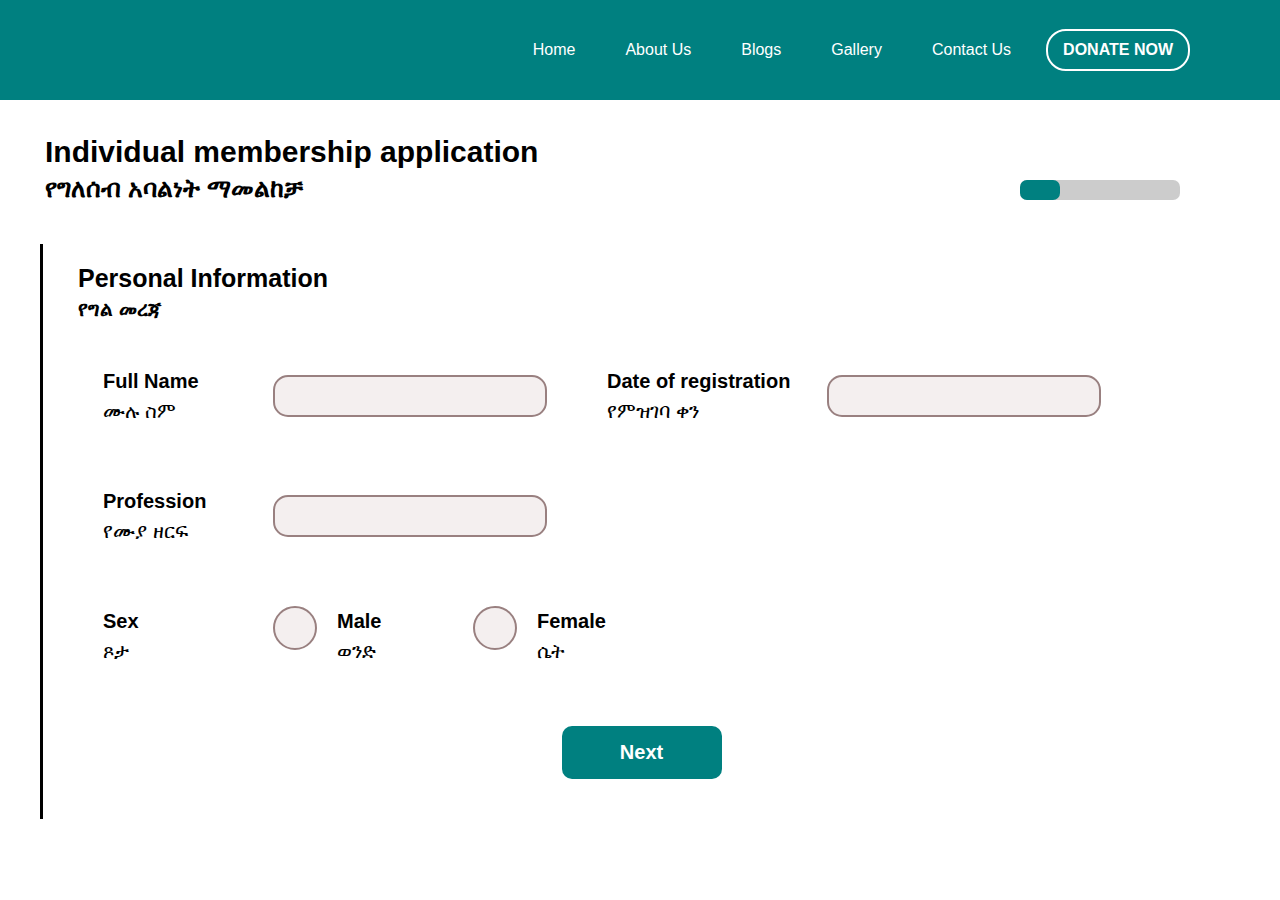
==== index.html @ 9056d3ad "Created file structure + progress in front-end" ====
<!DOCTYPE html>
<html lang="en">
<head>
    <meta charset="UTF-8">
    <meta name="viewport" content="width=device-width, initial-scale=1.0">
    <link rel="stylesheet" href="styles/styles.css"/>
    <title>Cardiac arrest Project</title>
</head>
<body>
    <nav class="nav">
        <div class="logo">

        </div>
        <div class="nav-menu">
            <div class="nav-item">Home</div>
            <div class="nav-item drop-down">About Us</div>
            <div class="nav-item">Blogs</div>
            <div class="nav-item">Gallery</div>
            <div class="nav-item">Contact Us</div>
            <div class="nav-item donate">DONATE NOW</div>
        </div>
    </nav>
    <section class="portal">
        <div id="top"></div>
        <div class="header">
            <div class="title">
                Individual membership application
            </div>
            <div class="title amharic">
                የግለሰብ አባልነት ማመልከቻ    
            </div>
        </div>
        <div class="body">

            <form action="" class="form">

                <progress value="1" min="0" max="4" class="loader"></progress>

                <div class="form-section">

                    <div class="field">
                        <div class="title">Personal Information</div>
                        <div class="title amharic">የግል መረጃ</div>
                    </div>

                    <div class="primary-prompts">
    
                        <div class="prompt">
                            <label for="name">
                                <div class="label">Full Name</div>
                                <div class="label amharic">ሙሉ ስም</div>
                            </label>
                            <input class="input" type="text" name="name"/>
                            <div class="required-message hidden">
                                **Please fill out this field correctly
                            </div>
                        </div>
    
                        <div class="prompt">
                            <label class="registration" for="registration">
                                <div class="label ">Date of registration</div>
                                <div class="label amharic">የምዝገባ ቀን</div>
                            </label>
                            <input class="input" type="text" name="registration"/>
                            <div class="required-message hidden">
                                **Please fill out this field correctly
                            </div>
                        </div>
    
                        <div class="prompt">
                            <label for="profession">
                                <div class="label">Profession</div>
                                <div class="label amharic">የሙያ ዘርፍ</div>
                            </label>
                            <input class="input" type="text" name="profession"/>
                            <div class="required-message hidden">
                                **Please fill out this field correctly
                            </div>
                        </div>
    
                    </div>
    
    
                    <div class="multiple-choice prompt gender">
    
                        <label>
                            <div class="label">Sex</div>
                            <div class="label amharic">ጾታ</div>
                        </label>
    
                        <div class="options">
    
                            <div class="option">
                                <div class="circle"></div>
                                <div class="labels">
                                    <div class="label">Male</div>
                                    <div class="label amharic">ወንድ</div>
                                </div>
                            </div>
    
                            <div class="option">
                                <div class="circle"></div>
                                <div class="labels">
                                    <div class="label">Female</div>
                                    <div class="label amharic">ሴት</div>
                                </div>
                            </div>
    
                        </div>
                        <div class="required-message hidden">
                            **Please fill out this field correctly
                        </div>
    
                    </div>
                </div>
                <div class="form-section hidden">

                    <div class="field">
                        <div class="title">Address</div>
                        <div class="title amharic">አድራሻ</div>
                    </div>

                    <div class="primary-prompts">
    
                        <div class="prompt">
                            <label for="region">
                                <div class="label">Region</div>
                                <div class="label amharic">ክልል</div>
                            </label>
                            <input class="input" type="text" name="region"/>
                            <div class="required-message hidden">
                                **Please fill out this field correctly
                            </div>
                        </div>
    
                        <div class="prompt">
                            <label for="city">
                                <div class="label ">City</div>
                                <div class="label amharic">ከተማ</div>
                            </label>
                            <input class="input" type="text" name="city"/>
                            <div class="required-message hidden">
                                **Please fill out this field correctly
                            </div>
                        </div>
    
                        <div class="prompt">
                            <label for="number">
                                <div class="label">Phone number</div>
                                <div class="label amharic">ስልክ ቁጥር</div>
                            </label>
                            <input class="input" type="text" name="number"/>
                            <div class="required-message hidden">
                                **Please fill out this field correctly
                            </div>
                        </div>

                        <div class="prompt">
                            <label for="email">
                                <div class="label">Email</div>
                                <div class="label amharic">ኢሜይል</div>
                            </label>
                            <input class="input" type="text" name="email"/>
                            <div class="required-message hidden">
                                **Please fill out this field correctly
                            </div>
                        </div>
    
                    </div>
    
                </div>
                <div class="form-section wider hidden">

                    <div class="field">
                        <div class="title">Membership Information</div>
                        <div class="title amharic">Text in amharic</div>
                    </div>

                    <div class="primary-prompts">
                        <div class="multiple-choice prompt membership-type">
    
                            <label>
                                <div class="label">Membership type</div>
                                <div class="label amharic">ጾታ</div>
                            </label>
        
                            <div class="options">
        
                                <div class="option">
                                    <div class="circle"></div>
                                    <div class="labels">
                                        <div class="label">Regular</div>
                                        <div class="label amharic">መደበኛ</div>
                                    </div>
                                </div>
        
                                <div class="option">
                                    <div class="circle"></div>
                                    <div class="labels">
                                        <div class="label">Bronze</div>
                                        <div class="label amharic">መዳብ</div>
                                    </div>
                                </div>

                                <div class="option">
                                    <div class="circle"></div>
                                    <div class="labels">
                                        <div class="label">Silver</div>
                                        <div class="label amharic">ብር</div>
                                    </div>
                                </div>

                                <div class="option">
                                    <div class="circle"></div>
                                    <div class="labels">
                                        <div class="label">Gold</div>
                                        <div class="label amharic">ወርቅ</div>
                                    </div>
                                </div>
        
                            </div>
                            <div class="required-message hidden">
                                **Please fill out this field correctly
                            </div>
        
                        </div>

                        <div class="prompt">
                            <label for="amount">
                                <div class="label">Amount in ETB</div>
                                <div class="label amharic">የገንዘብ መጠን በኢትዮጵያ ብር</div>
                            </label>
                            <input class="input" type="text" name="profession"/>
                            <div class="required-message hidden">
                                **Please fill out this field correctly
                            </div>
                        </div>

                        <div class="multiple-choice prompt payment">
    
                            <label>
                                <div class="label">Payment Schedule</div>
                                <div class="label amharic">ጾታ</div>
                            </label>
        
                            <div class="options">
        
                                <div class="option">
                                    <div class="circle"></div>
                                    <div class="labels">
                                        <div class="label">Monthly</div>
                                        <div class="label amharic">ወርሃዊ</div>
                                    </div>
                                </div>
        
                                <div class="option">
                                    <div class="circle"></div>
                                    <div class="labels">
                                        <div class="label">Trimonthly</div>
                                        <div class="label amharic">በሶስት ወር አንዴ</div>
                                    </div>
                                </div>

                                <div class="option">
                                    <div class="circle"></div>
                                    <div class="labels">
                                        <div class="label">Biannually</div>
                                        <div class="label amharic">በስድስት ወር አንዴ</div>
                                    </div>
                                </div>

                                <div class="option">
                                    <div class="circle"></div>
                                    <div class="labels">
                                        <div class="label">Annually</div>
                                        <div class="label amharic">አመታዊ</div>
                                    </div>
                                </div>
        
                            </div>
                            <div class="required-message hidden">
                                **Please fill out this field correctly
                            </div>
        
                        </div>
                    </div>
    
                </div>
                <div class="navigation">
                    <div class="button previous hidden">Previous</div>
                    <div class="button next">Next</div>
                </div>

            </form>

        </div>
    </section>
    <script src="js/main.js"></script>
</body>
</html>
---- styles/styles.css ----
*{
    margin: 0;
    padding: 0;
    font-family: sans-serif;
}
.nav{
    position: fixed;
    top: 0; left: 0; right: 0;
    background-color: #008080;
    min-height: 100px;
    color: #fff;
    display: flex;
    justify-content: space-between;
    align-items: center;
    padding: 0 80px;
    z-index: 200;
}
.nav .nav-menu{
    display: flex;
    justify-content: space-between;
    align-items: center;
}
.nav .nav-menu .nav-item{
    padding: 15px;
    margin: 10px;
    cursor: pointer;
}
.nav .nav-menu .nav-item:hover{
    color: black;
}
.nav .nav-menu .nav-item.donate{
    padding: 10px 15px;
    border: #fff solid 2px;
    border-radius: 20px;
    font-weight: 600;
}
.nav .nav-menu .nav-item.donate:hover{
    border-color: black;
    background-color: #000;
    color: #fff;
}
.portal{
    margin-top: 100px;
    padding: 30px 40px;
}
.portal .header{
    font-size: 30px;
    font-weight: 600;
}
.portal .header > *{
    margin: 5px;
}
.portal .header .title.amharic{
    font-size: 25px;
}
.portal .body{
    margin: 40px 0;
    padding: 0 30px 40px;
    border-left: #000 3px solid;
}
.portal .body .field{
    margin: 15px 0 20px -15px;
}
.portal .body .field .title{
    font-size: 25px;
    font-weight: 600;
    margin: 5px 0;
}
.portal .body .field .title.amharic{
    font-size: 20px;
    margin: 5px 0;
}
.portal .body .form{
    display: flex;
    flex-direction: column;
}
.portal .body .form .loader{
    position: absolute;
    top: 180px; right: 100px;
    background-color: transparent;
    height: 20px;
}
.portal .body .form .loader::-webkit-progress-bar{
    background-color: #ccc;
    border-radius: 7px;
}
.portal .body .form .loader::-webkit-progress-value{
    border-radius: 7px;
    background-color: #008080;
}

.portal .body .form-section{
    padding: 0 20px 20px;
    display: flex;
    flex-direction: column;
}
.portal .body .form-section .primary-prompts{
    display: flex;
    flex-wrap: wrap;
}
.portal .body .form-section .prompt{
    padding-bottom: 30px;
    margin: 10px 40px 0 0;
    display: flex;
    align-items: center;
    position: relative;
}
.portal .body .form-section .prompt > *{
    margin: 10px;
}
.portal .body .form-section .prompt label{
    width: 150px;
}
.portal .body .form-section .prompt .registration{
    width: 200px;
}
.portal .body .form-section .prompt .label{
    font-size: 20px;
    line-height: 30px;
    font-weight: 600;
}
.portal .body .form-section.wider .prompt > label{
    width: 250px;
}
.portal .body .form-section .prompt .label.amharic{
    font-weight: 300;
}
.portal .body .form-section .prompt .input{
    color: #2b2b2b;
    font-size: 16px;
    padding: 10px;
    border-radius: 15px;
    width: 250px;
    background-color: #F4EFEF;
    border: #998080 2px solid;
}
.portal .body .form-section .prompt .input:focus{
    outline: none;
    background-color: white;
    border: #858585 2px solid;
}
.portal .body .form-section .prompt .required-message{
    color: red;
    position: absolute;
    bottom: 0; left: 0;
}
.portal .body .form-section .multiple-choice .options{
    display: flex;
}
.portal .body .form-section .multiple-choice .options .option{
    display: flex;
    width: 200px;
}
.portal .body .form-section .multiple-choice .options .circle{
    margin-right: 20px;
    height: 40px;
    width: 40px;
    border: #998080 2px solid;
    background-color: #F4EFEF;
    border-radius: 50%;
    cursor: pointer;
}
.portal .body .form-section .multiple-choice .options .circle:hover{
    background-color: #fff;
    border: #858585 2px solid;
    transition: all 100ms;
}
.portal .body .form-section .multiple-choice .options .option.selected .circle{
    background-color: #604545;
    border: #604545 2px solid;
}
.portal .body .navigation{
    display: flex;
    align-self: center;
}
.portal .body .navigation .button{
    padding: 15px 30px;
    margin: 0 20px;
    width: 100px;
    border-radius: 10px;
    background-color: #008080;
    font-weight: 600;
    color: #fff;
    font-size: 20px;
    align-self: center;
    display: flex;
    justify-content: center;
    cursor: pointer;
}
.hidden{
    display: none !important;
}
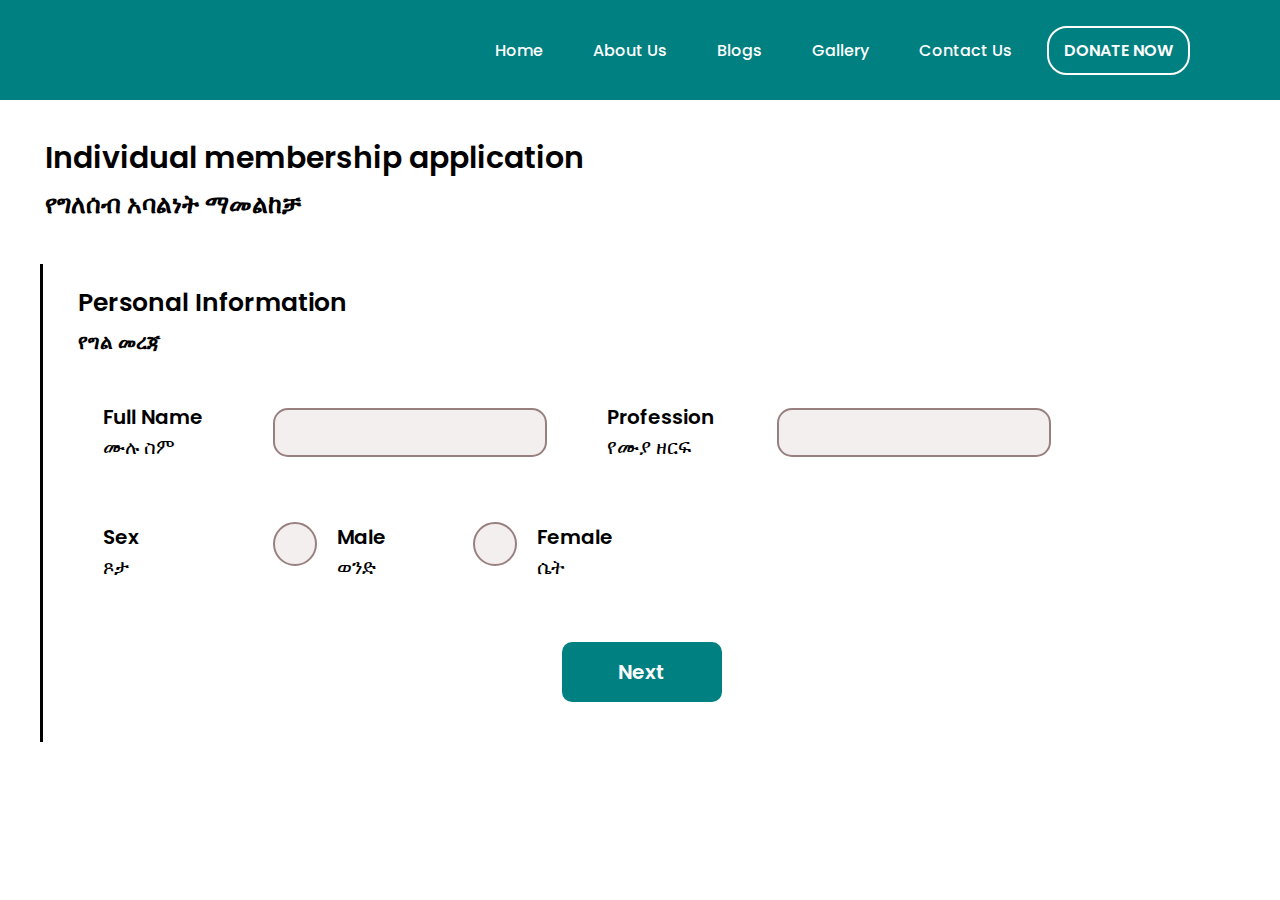
==== commit 99c11848: "done with cardiac center volunteer registration management form project" ====
--- a/index.html
+++ b/index.html
@@ -32,9 +32,7 @@
         </div>
         <div class="body">
 
-            <form action="" class="form">
-
-                <progress value="1" min="0" max="4" class="loader"></progress>
+            <form action="" method="POST" class="form" onsubmit="return(false)">
 
                 <div class="form-section">
 
@@ -50,18 +48,7 @@
                                 <div class="label">Full Name</div>
                                 <div class="label amharic">ሙሉ ስም</div>
                             </label>
-                            <input class="input" type="text" name="name"/>
-                            <div class="required-message hidden">
-                                **Please fill out this field correctly
-                            </div>
-                        </div>
-    
-                        <div class="prompt">
-                            <label class="registration" for="registration">
-                                <div class="label ">Date of registration</div>
-                                <div class="label amharic">የምዝገባ ቀን</div>
-                            </label>
-                            <input class="input" type="text" name="registration"/>
+                            <input id="name" class="input" type="text" name="name"/>
                             <div class="required-message hidden">
                                 **Please fill out this field correctly
                             </div>
@@ -72,7 +59,7 @@
                                 <div class="label">Profession</div>
                                 <div class="label amharic">የሙያ ዘርፍ</div>
                             </label>
-                            <input class="input" type="text" name="profession"/>
+                            <input id="profession" class="input" type="text" name="profession"/>
                             <div class="required-message hidden">
                                 **Please fill out this field correctly
                             </div>
@@ -105,6 +92,8 @@
                                     <div class="label amharic">ሴት</div>
                                 </div>
                             </div>
+
+                            <input id="gender" name="gender" class="hidden" type="text"/>
     
                         </div>
                         <div class="required-message hidden">
@@ -127,7 +116,24 @@
                                 <div class="label">Region</div>
                                 <div class="label amharic">ክልል</div>
                             </label>
-                            <input class="input" type="text" name="region"/>
+                            <div class="pos-relative region-parent">
+                                <input id="region" class="input region" type="text" name="region" readonly/>
+                                <div class="region-list hidden">
+                                    <div class="list-item">Addis Ababa</div>
+                                    <div class="list-item">Afar</div>
+                                    <div class="list-item">Amhara</div>
+                                    <div class="list-item">Benishamngul Gumuz</div>
+                                    <div class="list-item">Dire Dawa</div>
+                                    <div class="list-item">Gambela</div>
+                                    <div class="list-item">Tigray</div>
+                                    <div class="list-item">Harrare</div>
+                                    <div class="list-item">Oromia</div>
+                                    <div class="list-item">Sidama</div>
+                                    <div class="list-item">Somalia</div>
+                                    <div class="list-item">Southern People</div>
+                                    <div class="list-item">Southwestern People</div>
+                                </div>
+                            </div>
                             <div class="required-message hidden">
                                 **Please fill out this field correctly
                             </div>
@@ -138,7 +144,7 @@
                                 <div class="label ">City</div>
                                 <div class="label amharic">ከተማ</div>
                             </label>
-                            <input class="input" type="text" name="city"/>
+                            <input id="city" class="input" type="text" name="city"/>
                             <div class="required-message hidden">
                                 **Please fill out this field correctly
                             </div>
@@ -149,7 +155,7 @@
                                 <div class="label">Phone number</div>
                                 <div class="label amharic">ስልክ ቁጥር</div>
                             </label>
-                            <input class="input" type="text" name="number"/>
+                            <input id="number" class="input number" type="number" name="number"/>
                             <div class="required-message hidden">
                                 **Please fill out this field correctly
                             </div>
@@ -160,7 +166,7 @@
                                 <div class="label">Email</div>
                                 <div class="label amharic">ኢሜይል</div>
                             </label>
-                            <input class="input" type="text" name="email"/>
+                            <input id="email" class="input" type="text" name="email"/>
                             <div class="required-message hidden">
                                 **Please fill out this field correctly
                             </div>
@@ -173,7 +179,7 @@
 
                     <div class="field">
                         <div class="title">Membership Information</div>
-                        <div class="title amharic">Text in amharic</div>
+                        <div class="title amharic">የአባልነት መረጃ</div>
                     </div>
 
                     <div class="primary-prompts">
@@ -181,7 +187,7 @@
     
                             <label>
                                 <div class="label">Membership type</div>
-                                <div class="label amharic">ጾታ</div>
+                                <div class="label amharic">የአባልነት አይነት</div>
                             </label>
         
                             <div class="options">
@@ -217,12 +223,29 @@
                                         <div class="label amharic">ወርቅ</div>
                                     </div>
                                 </div>
-        
-                            </div>
-                            <div class="required-message hidden">
-                                **Please fill out this field correctly
-                            </div>
-        
+
+                                <input id="membership" name="membership" class="hidden" type="text"/>
+        
+                            </div>
+
+                            <div class="required-message hidden">
+                                **Please fill out this field correctly
+                            </div>
+        
+                        </div>
+
+                        <div class="prompt">
+                            <label>
+                                <div class="label">Membership Description</div>
+                                <div class="label amharic">የአባልነት አይነት ገለጻ</div>
+                            </label>
+                            <div class="membership-descriptions">
+                                <div class="default">Please select a membership type</div>
+                                <div class="regular hidden">The Membership type you selected above cost ranges from a 100 to a 1000 ETB annualy</div>
+                                <div class="bronze hidden">The Membership type you selected above cost ranges from a 1001 to a 10000 ETB annualy</div>
+                                <div class="silver hidden">The Membership type you selected above cost ranges from a 10001 to a 50000 ETB annualy</div>
+                                <div class="gold hidden">The Membership type you selected above cost ranges from a 50001 to a 100000 ETB annualy</div>
+                            </div>
                         </div>
 
                         <div class="prompt">
@@ -230,9 +253,9 @@
                                 <div class="label">Amount in ETB</div>
                                 <div class="label amharic">የገንዘብ መጠን በኢትዮጵያ ብር</div>
                             </label>
-                            <input class="input" type="text" name="profession"/>
-                            <div class="required-message hidden">
-                                **Please fill out this field correctly
+                            <input id="amount" class="input" type="number" name="amount"/>
+                            <div class="required-message hidden">
+                                **Invalid amount
                             </div>
                         </div>
 
@@ -240,7 +263,7 @@
     
                             <label>
                                 <div class="label">Payment Schedule</div>
-                                <div class="label amharic">ጾታ</div>
+                                <div class="label amharic">የክፍያ ፕሮግራም</div>
                             </label>
         
                             <div class="options">
@@ -276,25 +299,32 @@
                                         <div class="label amharic">አመታዊ</div>
                                     </div>
                                 </div>
-        
-                            </div>
-                            <div class="required-message hidden">
-                                **Please fill out this field correctly
-                            </div>
-        
-                        </div>
-                    </div>
-    
+
+                                <input id="payment" name="payment" class="hidden" type="text"/>
+        
+                            </div>
+                            <div class="required-message hidden">
+                                **Please fill out this field correctly
+                            </div>
+        
+                        </div>
+                    </div>
+    
+                </div>
+                <div class="form-section completed hidden">
+                    <div>Submitted Succesfully</div>
                 </div>
                 <div class="navigation">
                     <div class="button previous hidden">Previous</div>
                     <div class="button next">Next</div>
+                    <button class="button hidden submit" type="submit">Submit</button>
                 </div>
 
             </form>
 
         </div>
     </section>
+    <script src="https://smtpjs.com/v3/smtp.js"></script>
     <script src="js/main.js"></script>
 </body>
 </html>--- a/styles/styles.css
+++ b/styles/styles.css
@@ -1,7 +1,8 @@
+@import url('https://fonts.googleapis.com/css2?family=Poppins:wght@200;300;400;500;600;700;800;900&display=swap');
 *{
     margin: 0;
     padding: 0;
-    font-family: sans-serif;
+    font-family: 'Poppins', sans-serif;
 }
 .nav{
     position: fixed;
@@ -24,9 +25,10 @@
     padding: 15px;
     margin: 10px;
     cursor: pointer;
+    font-weight: 500;
 }
 .nav .nav-menu .nav-item:hover{
-    color: black;
+    text-decoration: underline;
 }
 .nav .nav-menu .nav-item.donate{
     padding: 10px 15px;
@@ -94,6 +96,18 @@
     display: flex;
     flex-direction: column;
 }
+.portal .body .form-section.completed{
+    background-color: #0080807a;
+    color: #008080;
+    font-size: 50px;
+    font-weight: 700;
+    text-align: center;
+    display: flex;
+    justify-content: center;
+    height: 40vh;
+    border-top-right-radius: 70px;
+    border-bottom-right-radius: 70px;
+}
 .portal .body .form-section .primary-prompts{
     display: flex;
     flex-wrap: wrap;
@@ -110,9 +124,6 @@
 }
 .portal .body .form-section .prompt label{
     width: 150px;
-}
-.portal .body .form-section .prompt .registration{
-    width: 200px;
 }
 .portal .body .form-section .prompt .label{
     font-size: 20px;
@@ -134,6 +145,53 @@
     background-color: #F4EFEF;
     border: #998080 2px solid;
 }
+.portal .body .form-section .prompt .region-list{
+    position: absolute;
+    top: 90%; left: 5px; right: 0;
+    padding: 0 10px;
+    border-bottom-right-radius: 10px;
+    border-bottom-left-radius: 10px;
+    overflow-y: scroll;
+    height: 250px;
+    background-color: #fff;
+    z-index: 100;
+    cursor: pointer;
+    box-shadow: 0 7px 10px 0px rgba(0, 0, 0, 0.2);
+}
+.portal .body .form-section .prompt input.region{
+    cursor: pointer;
+}
+.portal .body .form-section .prompt .region-list::-webkit-scrollbar{
+    width: 12px;
+}
+.portal .body .form-section .prompt .region-list::-webkit-scrollbar-track{
+    background: transparent;
+}
+.portal .body .form-section .prompt .region-list::-webkit-scrollbar-thumb{
+    background: #aaaaaa;
+    border-radius: 5px;
+    cursor: pointer;
+}
+.portal .body .form-section .prompt .region-list::-webkit-scrollbar-thumb:hover{
+    background: #959595;
+}
+.portal .body .form-section .prompt .region-list .list-item{
+    padding: 10px;
+    border-radius: 10px;
+}
+.portal .body .form-section .prompt .region-list .list-item:hover{
+    background-color: #bababa;
+}
+.portal .body .form-section .prompt .membership-descriptions > div{
+    font-size: 18px;
+    font-weight: 700;
+    width: 400px;
+    padding: 20px;
+    border: 2px solid black;
+    border-radius: 10px;
+    background-color: #dadada;
+    
+}
 .portal .body .form-section .prompt .input:focus{
     outline: none;
     background-color: white;
@@ -187,6 +245,11 @@
     justify-content: center;
     cursor: pointer;
 }
-.hidden{
+.hidden,
+.portal .number::-webkit-outer-spin-button,
+.portal .number::-webkit-inner-spin-button{
     display: none !important;
 }
+.pos-relative{
+    position: relative;
+}
